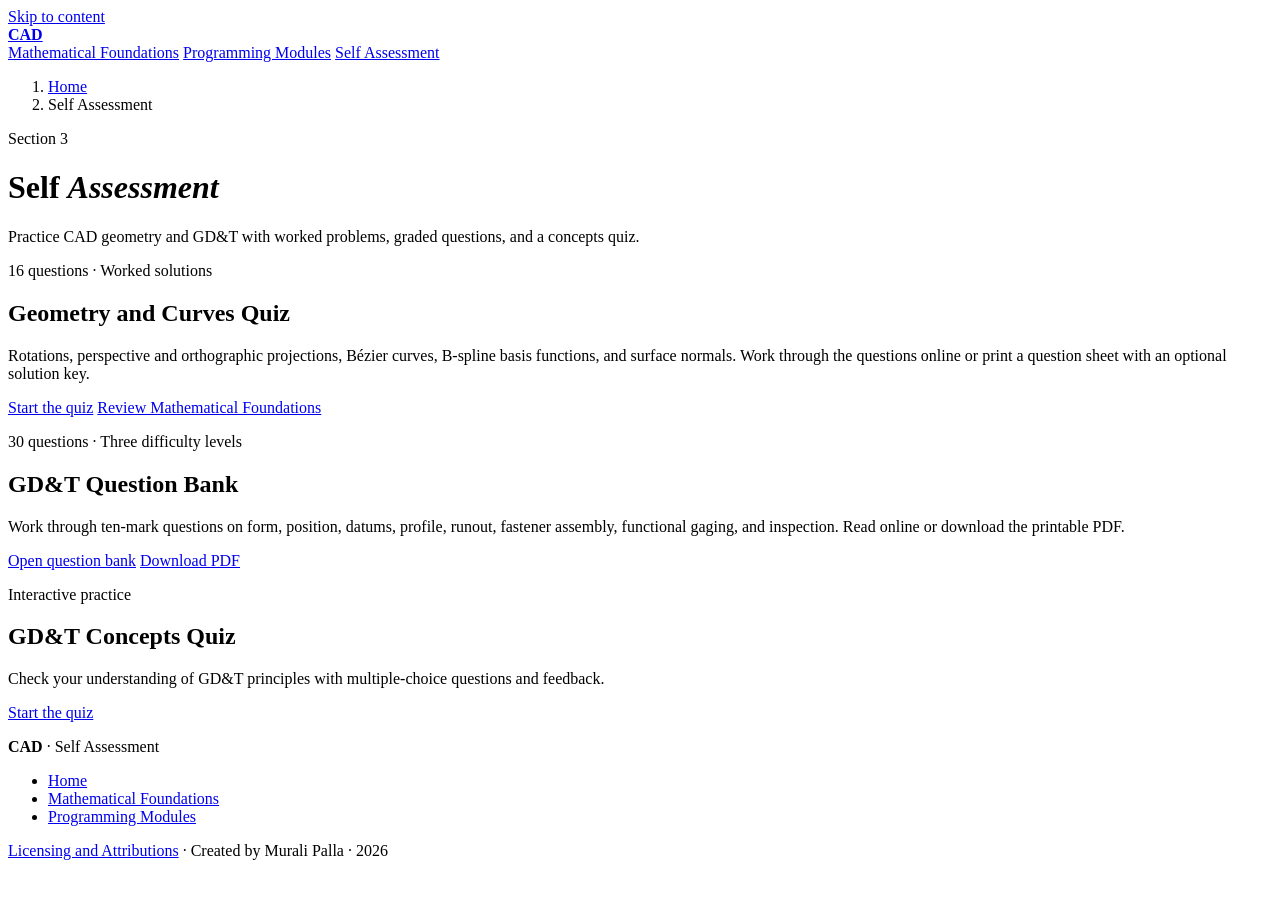
==== self-assessment-quizzes/index.html @ fb99826b "Add graded GD&T question bank and concepts quiz" ====
<!doctype html>
<html lang="en">
<head>
  <!-- Google tag (gtag.js) -->
  <script async src="https://www.googletagmanager.com/gtag/js?id=G-V7VVFX9X21"></script>
  <script>
    window.dataLayer = window.dataLayer || [];
    function gtag(){dataLayer.push(arguments);}
    gtag('js', new Date());

    gtag('config', 'G-V7VVFX9X21');
  </script>
  <meta charset="utf-8">
  <meta name="viewport" content="width=device-width, initial-scale=1">
  <meta name="description" content="Self-assessment materials for the CAD learning website.">
  <meta name="theme-color" content="#fdf6ec">
  <title>CAD · Self Assessment</title>
  <link rel="stylesheet" href="../assets/css/style.css">
  <script src="../assets/js/main.js" defer></script>
</head>
<body>
  <a class="skip-link" href="#main-content">Skip to content</a>
  <header class="page-header">
    <nav class="top-nav" aria-label="Main navigation">
      <a class="brand" href="../index.html" aria-label="CAD home"><span class="brand-mark" aria-hidden="true"></span><span class="brand-copy"><strong>CAD</strong></span></a>
      <div class="nav-links">
        <a href="../cad-modules/index.html">Mathematical Foundations</a>
        <a href="../programming-modules/index.html">Programming Modules</a>
        <a href="index.html" aria-current="page">Self Assessment</a>
      </div>
    </nav>
    <div class="page-hero">
      <ol class="breadcrumb" aria-label="Breadcrumb"><li><a href="../index.html">Home</a></li><li aria-current="page">Self Assessment</li></ol>
      <p class="eyebrow">Section 3</p>
      <h1>Self <em>Assessment</em></h1>
      <p class="page-lead">Practice CAD geometry and GD&amp;T with worked problems, graded questions, and a concepts quiz.</p>
    </div>
  </header>

  <main id="main-content">
    <section class="section compact" aria-labelledby="geometry-quiz-title">
      <div class="callout">
        <div>
          <p class="section-kicker">16 questions · Worked solutions</p>
          <h2 id="geometry-quiz-title">Geometry and Curves Quiz</h2>
          <p>Rotations, perspective and orthographic projections, Bézier curves, B-spline basis functions, and surface normals. Work through the questions online or print a question sheet with an optional solution key.</p>
        </div>
        <div class="card-actions">
          <a class="button primary" href="geometry-and-curves/index.html">Start the quiz</a>
          <a class="button secondary" href="../cad-modules/index.html">Review Mathematical Foundations</a>
        </div>
      </div>
    </section>
    <section class="section compact" aria-labelledby="gdt-bank-title">
      <div class="callout">
        <div>
          <p class="section-kicker">30 questions · Three difficulty levels</p>
          <h2 id="gdt-bank-title">GD&amp;T Question Bank</h2>
          <p>Work through ten-mark questions on form, position, datums, profile, runout, fastener assembly, functional gaging, and inspection. Read online or download the printable PDF.</p>
        </div>
        <div class="card-actions">
          <a class="button primary" href="gd-and-t-question-bank/index.html">Open question bank</a>
          <a class="button secondary" href="gd-and-t-question-bank/question-bank.pdf" download>Download PDF</a>
        </div>
      </div>
    </section>
    <section class="section compact" aria-labelledby="gdt-quiz-title">
      <div class="callout">
        <div>
          <p class="section-kicker">Interactive practice</p>
          <h2 id="gdt-quiz-title">GD&amp;T Concepts Quiz</h2>
          <p>Check your understanding of GD&amp;T principles with multiple-choice questions and feedback.</p>
        </div>
        <a class="button primary" href="gd-and-t-concepts/index.html">Start the quiz</a>
      </div>
    </section>
  </main>

  <footer class="site-footer">
    <p><strong>CAD</strong> · Self Assessment</p>
    <ul class="footer-nav" aria-label="Footer navigation"><li><a href="../index.html">Home</a></li><li><a href="../cad-modules/index.html">Mathematical Foundations</a></li><li><a href="../programming-modules/index.html">Programming Modules</a></li></ul>
    <p><a href="../cad-modules/references/index.html#licensing">Licensing and Attributions</a> · Created by Murali Palla · <span data-year>2026</span></p>
  </footer>
</body>
</html>
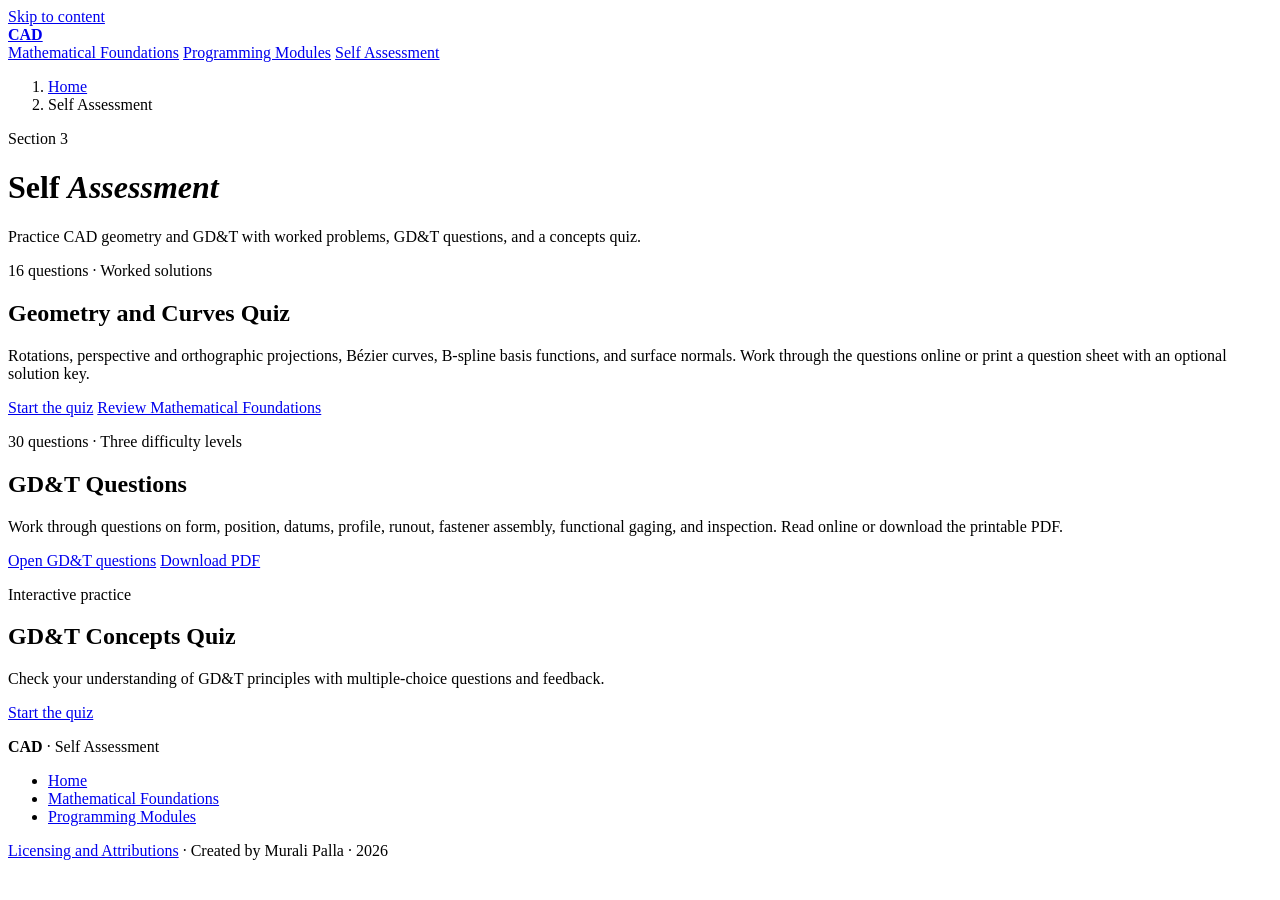
==== commit 5bc253f1: "Remove grading marks and rename GD&T questions" ====
--- a/self-assessment-quizzes/index.html
+++ b/self-assessment-quizzes/index.html
@@ -33,7 +33,7 @@
       <ol class="breadcrumb" aria-label="Breadcrumb"><li><a href="../index.html">Home</a></li><li aria-current="page">Self Assessment</li></ol>
       <p class="eyebrow">Section 3</p>
       <h1>Self <em>Assessment</em></h1>
-      <p class="page-lead">Practice CAD geometry and GD&amp;T with worked problems, graded questions, and a concepts quiz.</p>
+      <p class="page-lead">Practice CAD geometry and GD&amp;T with worked problems, GD&amp;T questions, and a concepts quiz.</p>
     </div>
   </header>
 
@@ -55,12 +55,12 @@
       <div class="callout">
         <div>
           <p class="section-kicker">30 questions · Three difficulty levels</p>
-          <h2 id="gdt-bank-title">GD&amp;T Question Bank</h2>
-          <p>Work through ten-mark questions on form, position, datums, profile, runout, fastener assembly, functional gaging, and inspection. Read online or download the printable PDF.</p>
+          <h2 id="gdt-bank-title">GD&amp;T Questions</h2>
+          <p>Work through questions on form, position, datums, profile, runout, fastener assembly, functional gaging, and inspection. Read online or download the printable PDF.</p>
         </div>
         <div class="card-actions">
-          <a class="button primary" href="gd-and-t-question-bank/index.html">Open question bank</a>
-          <a class="button secondary" href="gd-and-t-question-bank/question-bank.pdf" download>Download PDF</a>
+          <a class="button primary" href="gd-and-t-question-bank/index.html">Open GD&amp;T questions</a>
+          <a class="button secondary" href="gd-and-t-question-bank/question-bank.pdf" download="GDandT_Questions.pdf">Download PDF</a>
         </div>
       </div>
     </section>
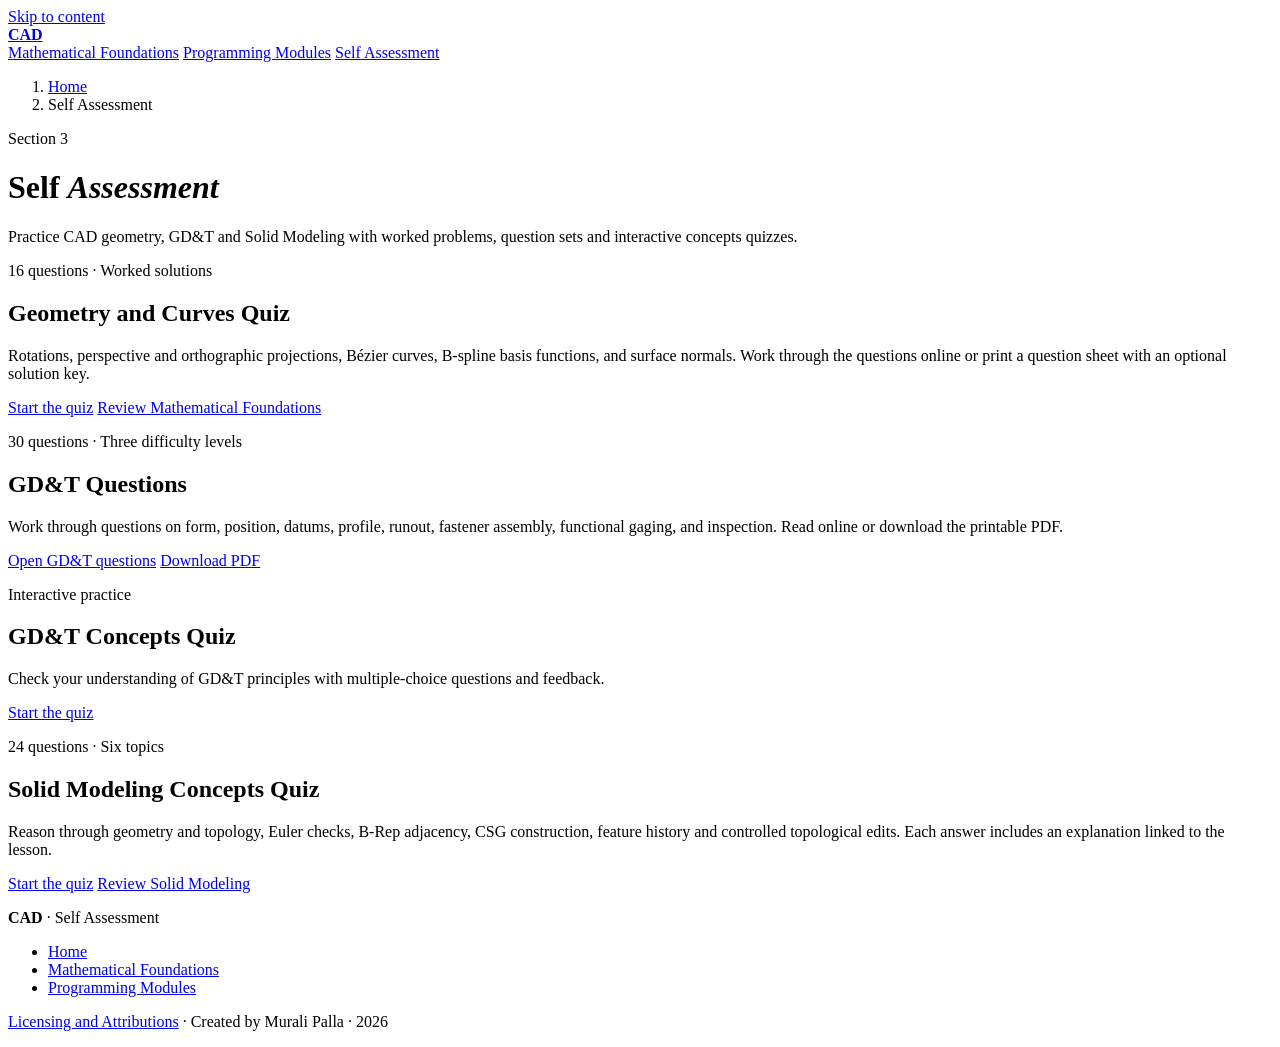
==== commit e7939b5f: "Add Solid Modeling concepts quiz" ====
--- a/self-assessment-quizzes/index.html
+++ b/self-assessment-quizzes/index.html
@@ -33,7 +33,7 @@
       <ol class="breadcrumb" aria-label="Breadcrumb"><li><a href="../index.html">Home</a></li><li aria-current="page">Self Assessment</li></ol>
       <p class="eyebrow">Section 3</p>
       <h1>Self <em>Assessment</em></h1>
-      <p class="page-lead">Practice CAD geometry and GD&amp;T with worked problems, GD&amp;T questions, and a concepts quiz.</p>
+      <p class="page-lead">Practice CAD geometry, GD&amp;T and Solid Modeling with worked problems, question sets and interactive concepts quizzes.</p>
     </div>
   </header>
 
@@ -74,6 +74,19 @@
         <a class="button primary" href="gd-and-t-concepts/index.html">Start the quiz</a>
       </div>
     </section>
+    <section class="section compact" aria-labelledby="solid-modeling-quiz-title">
+      <div class="callout">
+        <div>
+          <p class="section-kicker">24 questions · Six topics</p>
+          <h2 id="solid-modeling-quiz-title">Solid Modeling Concepts Quiz</h2>
+          <p>Reason through geometry and topology, Euler checks, B-Rep adjacency, CSG construction, feature history and controlled topological edits. Each answer includes an explanation linked to the lesson.</p>
+        </div>
+        <div class="card-actions">
+          <a class="button primary" href="solid-modeling/index.html">Start the quiz</a>
+          <a class="button secondary" href="../cad-modules/solid-modeling/index.html">Review Solid Modeling</a>
+        </div>
+      </div>
+    </section>
   </main>
 
   <footer class="site-footer">
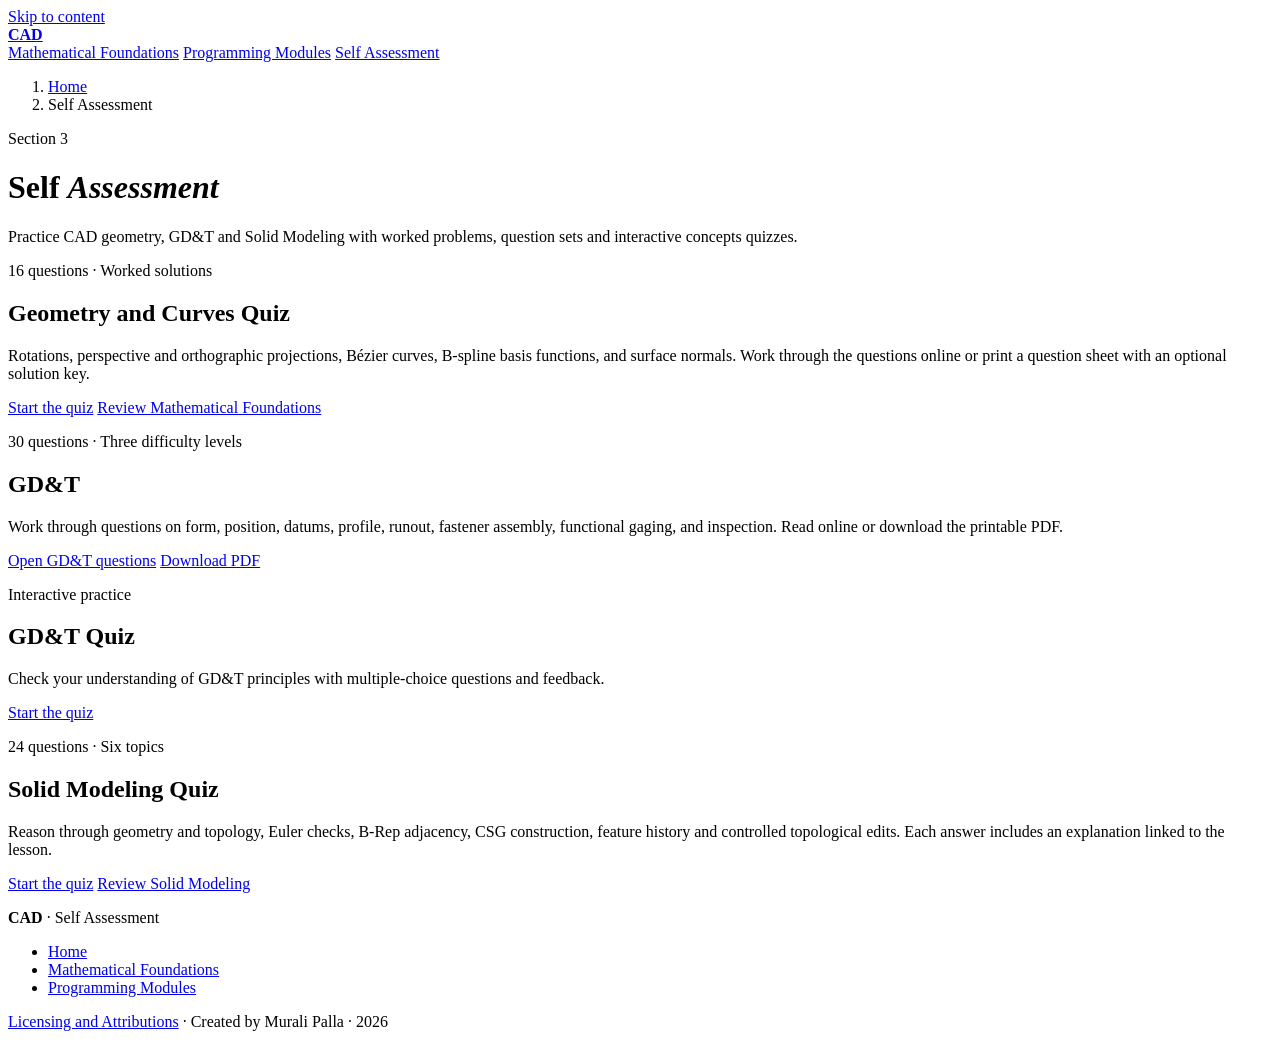
==== commit 17652818: "Rename self-assessment quiz titles" ====
--- a/self-assessment-quizzes/index.html
+++ b/self-assessment-quizzes/index.html
@@ -55,7 +55,7 @@
       <div class="callout">
         <div>
           <p class="section-kicker">30 questions · Three difficulty levels</p>
-          <h2 id="gdt-bank-title">GD&amp;T Questions</h2>
+          <h2 id="gdt-bank-title">GD&amp;T</h2>
           <p>Work through questions on form, position, datums, profile, runout, fastener assembly, functional gaging, and inspection. Read online or download the printable PDF.</p>
         </div>
         <div class="card-actions">
@@ -68,7 +68,7 @@
       <div class="callout">
         <div>
           <p class="section-kicker">Interactive practice</p>
-          <h2 id="gdt-quiz-title">GD&amp;T Concepts Quiz</h2>
+          <h2 id="gdt-quiz-title">GD&amp;T Quiz</h2>
           <p>Check your understanding of GD&amp;T principles with multiple-choice questions and feedback.</p>
         </div>
         <a class="button primary" href="gd-and-t-concepts/index.html">Start the quiz</a>
@@ -78,7 +78,7 @@
       <div class="callout">
         <div>
           <p class="section-kicker">24 questions · Six topics</p>
-          <h2 id="solid-modeling-quiz-title">Solid Modeling Concepts Quiz</h2>
+          <h2 id="solid-modeling-quiz-title">Solid Modeling Quiz</h2>
           <p>Reason through geometry and topology, Euler checks, B-Rep adjacency, CSG construction, feature history and controlled topological edits. Each answer includes an explanation linked to the lesson.</p>
         </div>
         <div class="card-actions">
